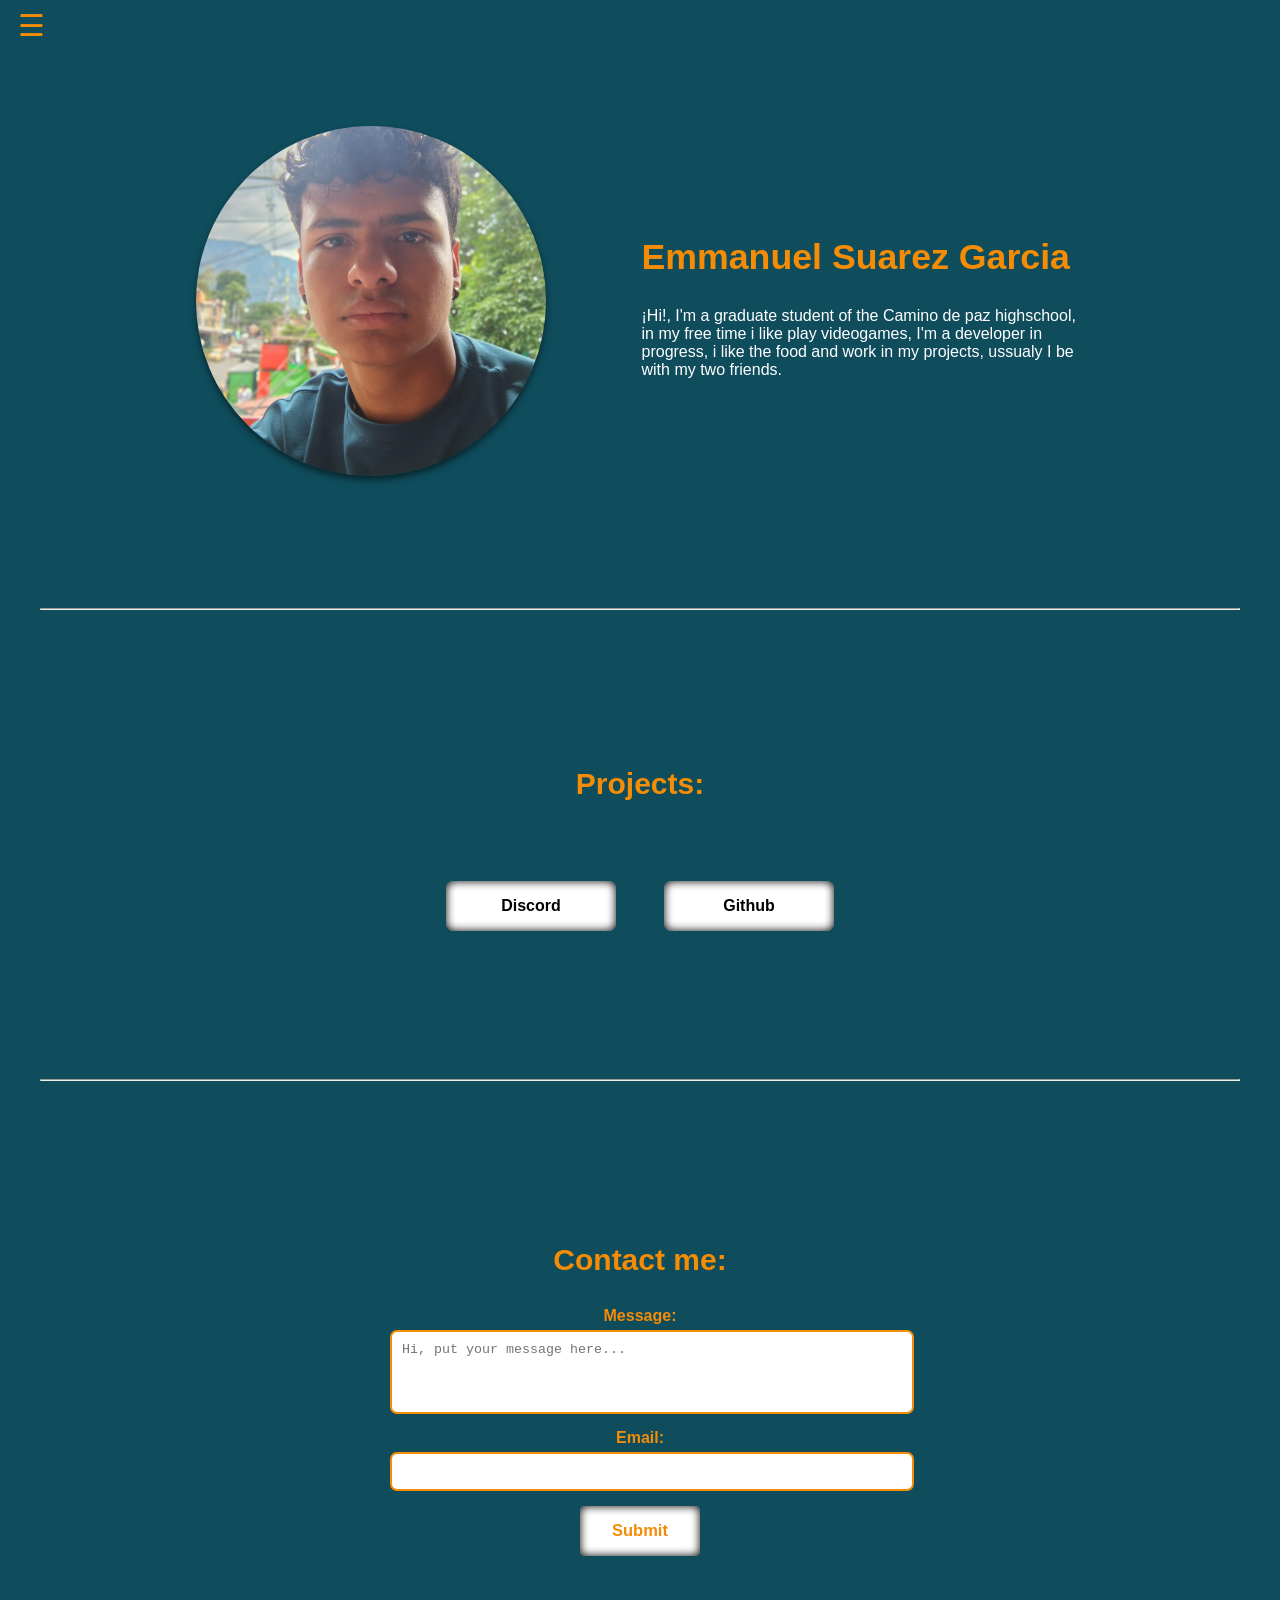
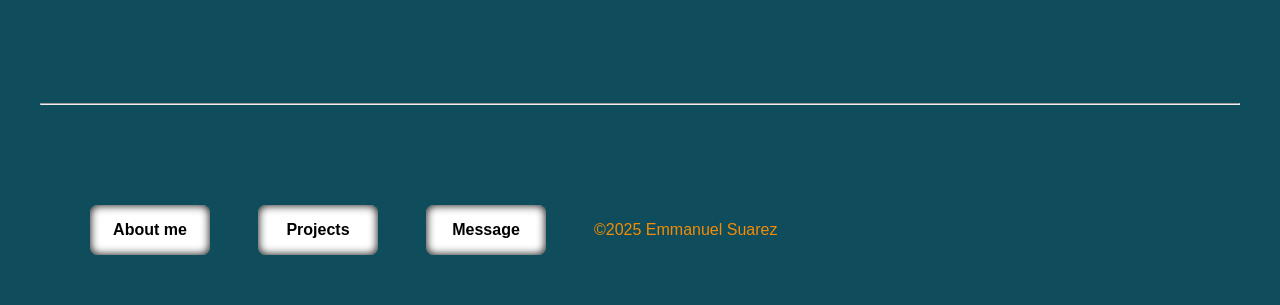
==== index.html @ 68e123f8 "Rename Index.html to index.html" ====
<!DOCTYPE html>
<html lang="es">

<head>
    <meta charset="UTF-8">
    <meta name="viewport" content="width=device-width, initial-scale=1.0">
    <link rel="stylesheet" href="Style.css">
    <title>Portfolio</title>
</head>

<body>

    <input type = "checkbox" id = "Menu" hidden>
    <label for = "Menu" class = "Button"> &#9776;</label>

    <nav id = "SideBar">
        <a href="Pets.html">PETS</a>
    </nav>

    <main>
        <section class="Me">
            
            <div id="Circule">
                <img src="Img/Dark.jpeg" alt="Waza">
            </div>

            <div id="Presentation">
                
                <header>
                <h1>Emmanuel Suarez Garcia</h1>
                </header>

                <p>¡Hi!, I'm a graduate student of the Camino de paz highschool, in my free time i like play videogames, I'm a developer in progress, i like the food and work in  my projects, ussualy I be with my two friends.</p>
                
            </div>
            

        </section>
    
        <hr id="DivisionP">
    
        <section class="Projects">

            <div>
                <h2>Projects:</h2>
                <ul>
                    <li><a class="Projects-Card" href="http://discordapp.com/users/718571503645622353" target="_blank">Discord</a></li>
                    <li><a class="Projects-Card" href="https://github.com/TheDarkness6859/Dev_Collection..git" target="_blank">Github</a></li>
                </ul>
            </div>

        </section>
        
        <hr id="DivisionF">

        <section class="Form">

            <h3>Contact me:</h3>

            <form action="https://formsubmit.co/suarezgarcia939@gmail.com" method="post">

                <div>
                    <Label for="Message">Message:</Label>
                    <textarea name="Message" id="Mess" rows="4" placeholder="Hi, put your message here..." required></textarea>
                </div>

                <div>
                    <label for="Email">Email:</label>
                    <input type="Email" name="Email" id="Email" required></input>
                </div>
                
                <div id="Submit">
                    <button id="Buttom" type="submit">Submit</button>
                </div>

            </form>
            
        </section>

        <hr id="Division">

        <footer class="Footer">

            <div>
                <a class="Faster" href="#">About me</a>
            </div>

            <div>
                <a class="Faster" href="#DivisionP">Projects</a>
            </div>

            <div>
                <a class="Faster" href="#DivisionF">Message</a>
            </div>

            <div>
                <p class="Copy">&copy;2025 Emmanuel Suarez</p>
            </div>

        </footer>

    </main>


</body>
</html>
---- Style.css ----
:root{
    --Main-Color: #0f4c5c;
    --Word-Color: #f48c06;
    --Lists-Color: #bc6c25;
    --Link-Color: #007bff;
    --Exclusive-Color: white;
    --Black-Color: black;
}

body{
    font-family: sans-serif;
    background-color: var(--Main-Color);
}

main {
    max-width: 1200px;
    margin: 0 auto;
    padding: 0 10px;
}

#Menu{
    display: none;
}

#Menu:checked ~ #SideBar{
    transform: translateX(0);
}

.Button{
    top: 10px;
    left: 10px;
    padding: 10px;
    color: var(--Word-Color);
    cursor: pointer;
    z-index: 1001;
    border-radius: 5px;
    font-size: 30px;
    transition: color 0.3s;
}

#SideBar{
    box-shadow: inset 0px 0px 10px 0 var(--Lists-Color);
    background-color: var(--Word-Color);
    z-index: 1000;
    transform: translateX(-250px);
    transition: transform 0.3s ease;
}

#SideBar{
    width: 170px;
    height: auto;
    top: 3.9rem;
    margin-left: 10px;
    border-radius: 1rem;
    padding-top: 0px;
}

#SideBar a {
    padding: 15px 20px;
    text-decoration: none;
    font-size: 18px;
    color: var(--Exclusive-Color);
    display: block;
    transition: transform 0.3s ease-in-out;
}

#SideBar a:hover{
    transform: scale(1.06);
    background-color: var(--Lists-Color);
}

#SideBar a:first-child {
    border-top-left-radius: 1rem;
    border-top-right-radius: 1rem;
}

#SideBar a:last-child {
    border-bottom: none;
    border-bottom-left-radius: 1rem;
    border-bottom-right-radius: 1rem;
}

.Me{
    display: flex;
    gap: 6rem;
    max-width: 100%;
    padding: 2rem;
    justify-content: center;
    align-items: center;
    flex-direction: column;
}

@media (min-width:768px){
    .Me{
        flex-direction: row;
        max-width: 900px;
        margin-left: auto;
        margin-right: auto;
    }
}

#Circule{
    width: 350px;
    height: 350px;
    border-radius: 50%;
    overflow: hidden;
    margin: 0;
    box-shadow: 0 4px 6px rgba(0, 0, 0, 0.5);
    transition: transform 0.3s ease-in-out;
}

#Circule:hover{
    transform: scale(1.05);
}

#Circule img{
    width: 100%;
    height: 100%;
    object-fit: cover;
}

#Presentation h1{
    font-size: 35.7px;
    color: var(--Word-Color);
}

#Presentation p{
    max-width: 443px;
    color: var(--Exclusive-Color)
}

.Projects{
    display: flex;
    align-items: center;
    flex-direction: column;
    max-width: 900px;
    padding: 2rem;
    margin: 6rem auto;
    color: var(--Exclusive-Color);
}

.Projects h2{
    font-size: 30px;
    text-align: center;
    color: var(--Word-Color);
}

.Projects ul{
    margin-top: 5rem;
    list-style: none;
    padding: 0;
    max-width: 900px;
    display: flex;
    flex-wrap: wrap;
    gap: 3rem;
    justify-content: center;
}

.Projects-Card{
    cursor: pointer;
    background-color: var(--Exclusive-Color);
    box-shadow: inset 0px 0px 10px 0 var(--Black-Color);
    color: var(--Black-Color);
    border-radius: 0.5rem;
    text-decoration: none;
    transition: all 0.3s ease-in-out;
    display: flex;
    justify-content: center;
    align-items: center;
    width: 170px;
    height: 50px;
    font-weight: bold;
}

.Projects-Card:hover{
    transform: scale(1.06);
    background-color: var(--Word-Color);
    color: var(--Exclusive-Color);
    box-shadow: 0px 0px 15px 0 var(--Black-Color), 
                inset 0px 0px 20px 0 var(--Lists-Color);
}

.Form{
    display: flex;
    flex-direction: column;
    align-items: center;
    padding: 2rem;
    margin: 6rem auto;
    max-width: 900px;
    color: var(--Word-Color);
}

.Form form{
    width: 100%;
    max-width: 500px;
}

.Form h3 {
    font-size: 30px;
    font-weight: bold;
    width: 100%;
    text-align: center;
}

.Form label {
    font-weight: bold;
    margin-bottom: 5px;
}

.Form form div {
    text-align: center;
    margin-bottom: 15px;
    display: flex;
    flex-direction: column;
}

.Form textarea{
    resize: none;
}

.Form textarea,
.Form input[type="Email"] {
    padding: 10px;
    border: 2px solid var(--Word-Color);
    border-radius: 7px;
    background-color: var(--Exclusive-Color);
    color: var(--Black-Color);
    width: 100%;
}

#Submit{
    display: flex;
    justify-content: center;
    align-items: center;
}

#Buttom{
    cursor: pointer;
    background-color: var(--Exclusive-Color);
    box-shadow: inset 0px 0px 10px 0 var(--Black-Color);
    color: var(--Word-Color);
    border-radius: 5px;
    transition: all 0.3s ease-in-out;
    font-size: 16.5px;
    font-weight: bold;
    width: 120px;
    height: 50px;
    border: none;
}

#Buttom:hover{
    transform: scale(1.06);
    background-color: var(--Word-Color);
    color: var(--Exclusive-Color);
    box-shadow: 0px 0px 15px 0 var(--Lists-Color), 
                inset 0px 0px 20px 0 var(--Lists-Color);
}

#DivisionP{
    margin: 100px 0;
}

#DivisionF{
    margin: 100px 0;
}

#Division{
    margin: 100px 0;
}

.Footer{
    display: flex;
    flex-wrap: wrap;
    gap: 3rem;
    margin: 50px 50px;
    justify-content: flex-start;
}

.Faster{
    font-weight: bold;
    color: var(--Black-Color);
    text-decoration: none;
    border-radius: 8px;
    background-color: var(--Exclusive-Color);
    box-shadow: inset 0px 0px 10px 0 var(--Black-Color);
    transition: all 0.3s ease-in-out;
    display: flex;
    justify-content: center;
    align-items: center;
    width: 120px;
    height: 50px;
}

.Faster:hover{
    transform: scale(1.06);
    background-color: var(--Word-Color);
    color: var(--Exclusive-Color);
    box-shadow: 0px 0px 15px 0 var(--Lists-Color), 
                inset 0px 0px 20px 0 var(--Lists-Color);
}

.Copy {
    color: var(--Word-Color);
    text-align: center;
}

.Title_Pets{
    text-align: center;
    color: var(--Word-Color);
}

.Pets{
    display: flex;
    justify-content: center;
    flex-wrap: wrap;
    gap: 50px;
    margin: 50px auto;
}

.Pets img{
    box-shadow: 0px 0px 30px 0 var(--Black-Color);
    width: 200px;
    height: 200px;
    border-radius: 50%;
    object-fit: cover;
}

.Pets article{
    margin-top: 15px;
    width: 210px;
}

.Pets_Card{
    border-radius: 10px;
    background-color: var(--Exclusive-Color);
    box-shadow: inset 0px 0px 20px 0 var(--Black-Color);
    transition: all 0.3s ease-in-out;
    cursor: pointer;
    flex-direction: column;
    display: flex;
    align-items: center;
    width: 350px;
    height: 450px;
    padding-top: 33px;
    margin-top: 0;
    text-align: center;
}

.Pets_Card:hover{
    transform: scale(1.06);
    background-color: var(--Word-Color);
    color: var(--Exclusive-Color);
    box-shadow: 0px 0px 15px 0 var(--Black-Color), 
                inset 0px 0px 20px 0 var(--Lists-Color);
}
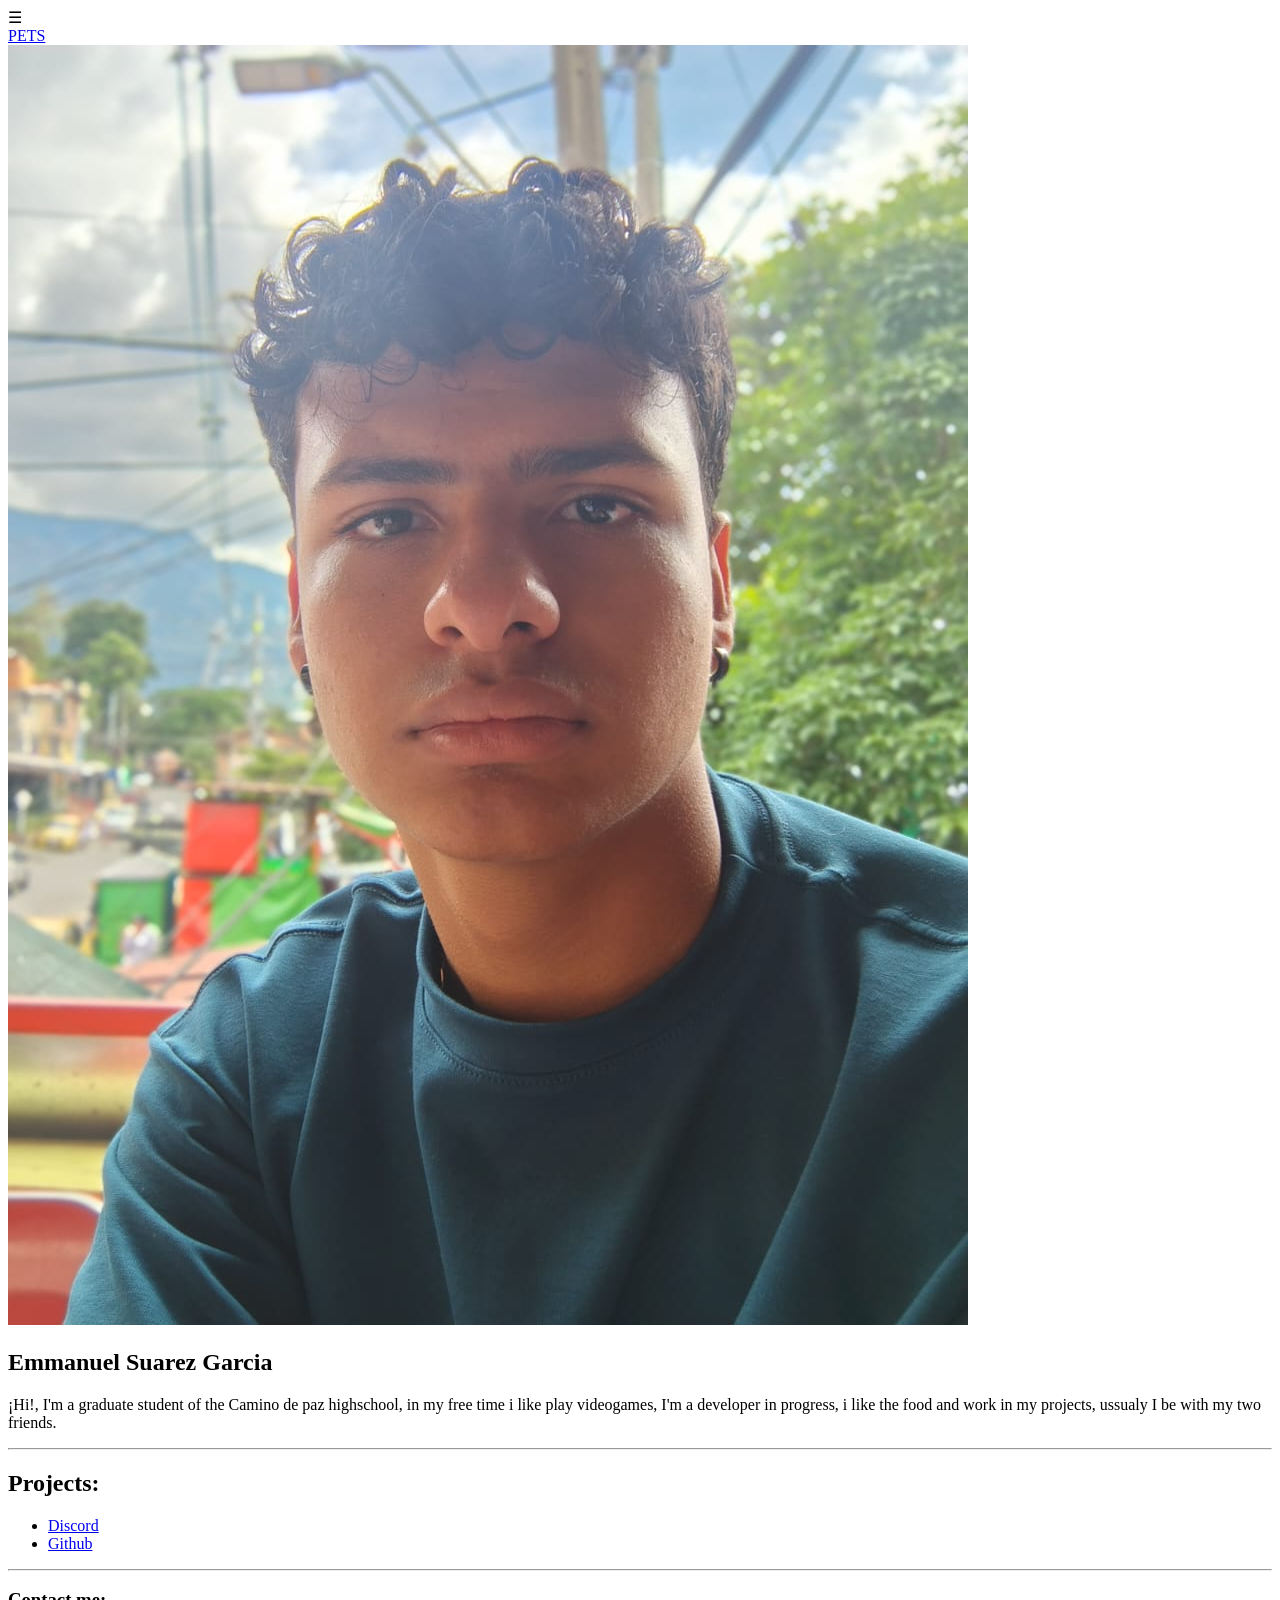
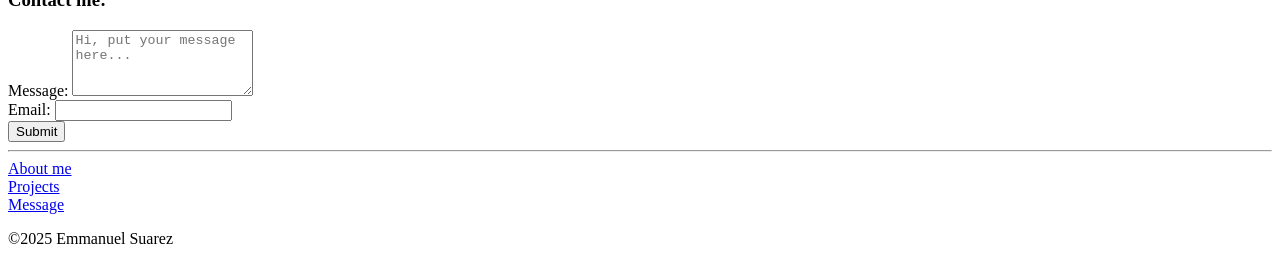
==== commit 0a4f3b9f: "Fix stylesheet link case sensitivity" ====
--- a/index.html
+++ b/index.html
@@ -4,7 +4,7 @@
 <head>
     <meta charset="UTF-8">
     <meta name="viewport" content="width=device-width, initial-scale=1.0">
-    <link rel="stylesheet" href="Style.css">
+    <link rel="stylesheet" href="style.css">
     <title>Portfolio</title>
 </head>
 
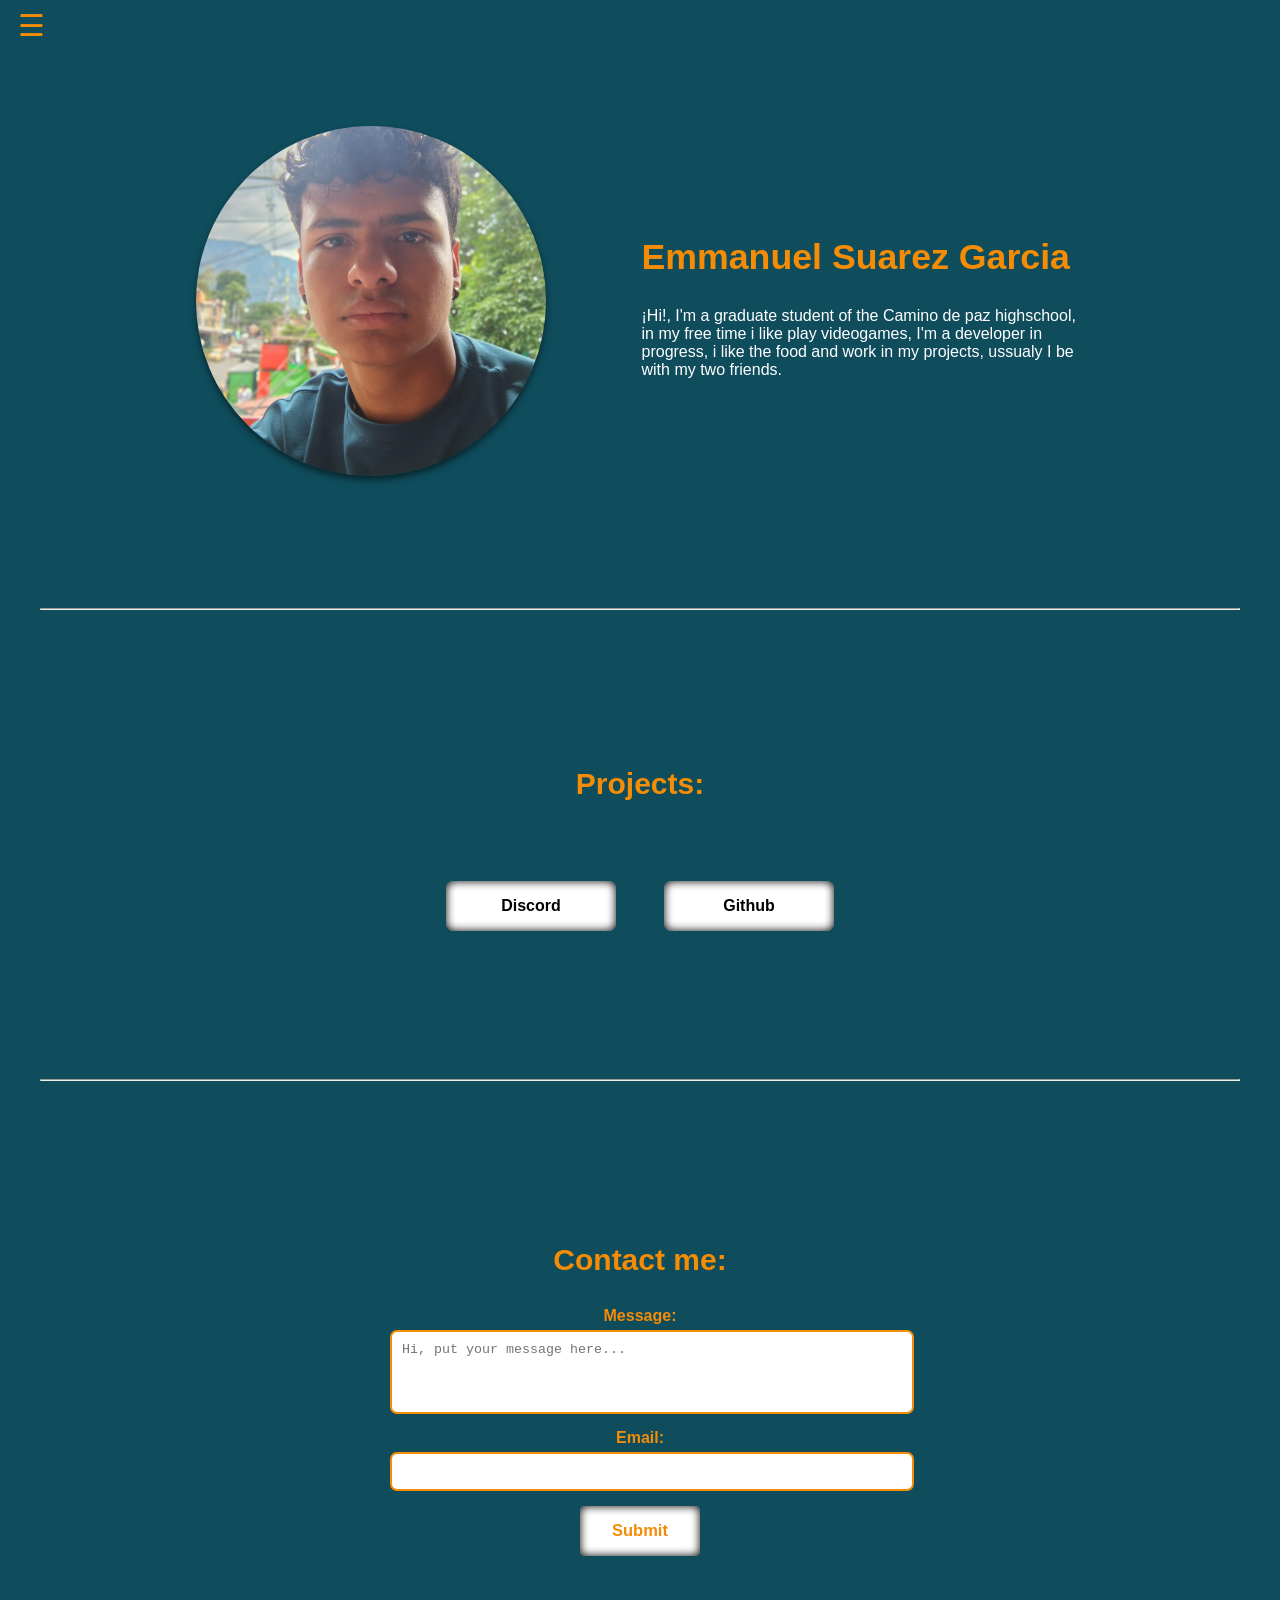
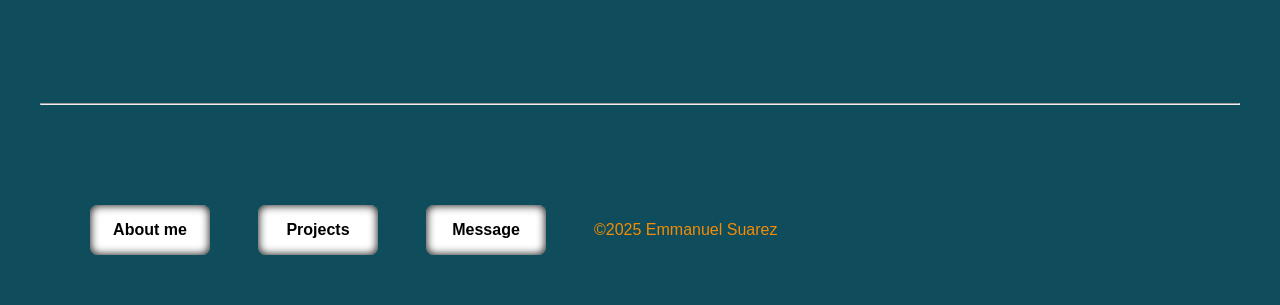
==== commit c27188db: "Fix link case sensitivity for pets.html" ====
--- a/index.html
+++ b/index.html
@@ -14,7 +14,7 @@
     <label for = "Menu" class = "Button"> &#9776;</label>
 
     <nav id = "SideBar">
-        <a href="Pets.html">PETS</a>
+        <a href="pets.html">PETS</a>
     </nav>
 
     <main>
--- a/style.css
+++ b/style.css
@@ -0,0 +1,355 @@
+:root{
+    --Main-Color: #0f4c5c;
+    --Word-Color: #f48c06;
+    --Lists-Color: #bc6c25;
+    --Link-Color: #007bff;
+    --Exclusive-Color: white;
+    --Black-Color: black;
+}
+
+body{
+    font-family: sans-serif;
+    background-color: var(--Main-Color);
+}
+
+main {
+    max-width: 1200px;
+    margin: 0 auto;
+    padding: 0 10px;
+}
+
+#Menu{
+    display: none;
+}
+
+#Menu:checked ~ #SideBar{
+    transform: translateX(0);
+}
+
+.Button{
+    top: 10px;
+    left: 10px;
+    padding: 10px;
+    color: var(--Word-Color);
+    cursor: pointer;
+    z-index: 1001;
+    border-radius: 5px;
+    font-size: 30px;
+    transition: color 0.3s;
+}
+
+#SideBar{
+    box-shadow: inset 0px 0px 10px 0 var(--Lists-Color);
+    background-color: var(--Word-Color);
+    z-index: 1000;
+    transform: translateX(-250px);
+    transition: transform 0.3s ease;
+}
+
+#SideBar{
+    width: 170px;
+    height: auto;
+    top: 3.9rem;
+    margin-left: 10px;
+    border-radius: 1rem;
+    padding-top: 0px;
+}
+
+#SideBar a {
+    padding: 15px 20px;
+    text-decoration: none;
+    font-size: 18px;
+    color: var(--Exclusive-Color);
+    display: block;
+    transition: transform 0.3s ease-in-out;
+}
+
+#SideBar a:hover{
+    transform: scale(1.06);
+    background-color: var(--Lists-Color);
+}
+
+#SideBar a:first-child {
+    border-top-left-radius: 1rem;
+    border-top-right-radius: 1rem;
+}
+
+#SideBar a:last-child {
+    border-bottom: none;
+    border-bottom-left-radius: 1rem;
+    border-bottom-right-radius: 1rem;
+}
+
+.Me{
+    display: flex;
+    gap: 6rem;
+    max-width: 100%;
+    padding: 2rem;
+    justify-content: center;
+    align-items: center;
+    flex-direction: column;
+}
+
+@media (min-width:768px){
+    .Me{
+        flex-direction: row;
+        max-width: 900px;
+        margin-left: auto;
+        margin-right: auto;
+    }
+}
+
+#Circule{
+    width: 350px;
+    height: 350px;
+    border-radius: 50%;
+    overflow: hidden;
+    margin: 0;
+    box-shadow: 0 4px 6px rgba(0, 0, 0, 0.5);
+    transition: transform 0.3s ease-in-out;
+}
+
+#Circule:hover{
+    transform: scale(1.05);
+}
+
+#Circule img{
+    width: 100%;
+    height: 100%;
+    object-fit: cover;
+}
+
+#Presentation h1{
+    font-size: 35.7px;
+    color: var(--Word-Color);
+}
+
+#Presentation p{
+    max-width: 443px;
+    color: var(--Exclusive-Color)
+}
+
+.Projects{
+    display: flex;
+    align-items: center;
+    flex-direction: column;
+    max-width: 900px;
+    padding: 2rem;
+    margin: 6rem auto;
+    color: var(--Exclusive-Color);
+}
+
+.Projects h2{
+    font-size: 30px;
+    text-align: center;
+    color: var(--Word-Color);
+}
+
+.Projects ul{
+    margin-top: 5rem;
+    list-style: none;
+    padding: 0;
+    max-width: 900px;
+    display: flex;
+    flex-wrap: wrap;
+    gap: 3rem;
+    justify-content: center;
+}
+
+.Projects-Card{
+    cursor: pointer;
+    background-color: var(--Exclusive-Color);
+    box-shadow: inset 0px 0px 10px 0 var(--Black-Color);
+    color: var(--Black-Color);
+    border-radius: 0.5rem;
+    text-decoration: none;
+    transition: all 0.3s ease-in-out;
+    display: flex;
+    justify-content: center;
+    align-items: center;
+    width: 170px;
+    height: 50px;
+    font-weight: bold;
+}
+
+.Projects-Card:hover{
+    transform: scale(1.06);
+    background-color: var(--Word-Color);
+    color: var(--Exclusive-Color);
+    box-shadow: 0px 0px 15px 0 var(--Black-Color), 
+                inset 0px 0px 20px 0 var(--Lists-Color);
+}
+
+.Form{
+    display: flex;
+    flex-direction: column;
+    align-items: center;
+    padding: 2rem;
+    margin: 6rem auto;
+    max-width: 900px;
+    color: var(--Word-Color);
+}
+
+.Form form{
+    width: 100%;
+    max-width: 500px;
+}
+
+.Form h3 {
+    font-size: 30px;
+    font-weight: bold;
+    width: 100%;
+    text-align: center;
+}
+
+.Form label {
+    font-weight: bold;
+    margin-bottom: 5px;
+}
+
+.Form form div {
+    text-align: center;
+    margin-bottom: 15px;
+    display: flex;
+    flex-direction: column;
+}
+
+.Form textarea{
+    resize: none;
+}
+
+.Form textarea,
+.Form input[type="Email"] {
+    padding: 10px;
+    border: 2px solid var(--Word-Color);
+    border-radius: 7px;
+    background-color: var(--Exclusive-Color);
+    color: var(--Black-Color);
+    width: 100%;
+}
+
+#Submit{
+    display: flex;
+    justify-content: center;
+    align-items: center;
+}
+
+#Buttom{
+    cursor: pointer;
+    background-color: var(--Exclusive-Color);
+    box-shadow: inset 0px 0px 10px 0 var(--Black-Color);
+    color: var(--Word-Color);
+    border-radius: 5px;
+    transition: all 0.3s ease-in-out;
+    font-size: 16.5px;
+    font-weight: bold;
+    width: 120px;
+    height: 50px;
+    border: none;
+}
+
+#Buttom:hover{
+    transform: scale(1.06);
+    background-color: var(--Word-Color);
+    color: var(--Exclusive-Color);
+    box-shadow: 0px 0px 15px 0 var(--Lists-Color), 
+                inset 0px 0px 20px 0 var(--Lists-Color);
+}
+
+#DivisionP{
+    margin: 100px 0;
+}
+
+#DivisionF{
+    margin: 100px 0;
+}
+
+#Division{
+    margin: 100px 0;
+}
+
+.Footer{
+    display: flex;
+    flex-wrap: wrap;
+    gap: 3rem;
+    margin: 50px 50px;
+    justify-content: flex-start;
+}
+
+.Faster{
+    font-weight: bold;
+    color: var(--Black-Color);
+    text-decoration: none;
+    border-radius: 8px;
+    background-color: var(--Exclusive-Color);
+    box-shadow: inset 0px 0px 10px 0 var(--Black-Color);
+    transition: all 0.3s ease-in-out;
+    display: flex;
+    justify-content: center;
+    align-items: center;
+    width: 120px;
+    height: 50px;
+}
+
+.Faster:hover{
+    transform: scale(1.06);
+    background-color: var(--Word-Color);
+    color: var(--Exclusive-Color);
+    box-shadow: 0px 0px 15px 0 var(--Lists-Color), 
+                inset 0px 0px 20px 0 var(--Lists-Color);
+}
+
+.Copy {
+    color: var(--Word-Color);
+    text-align: center;
+}
+
+.Title_Pets{
+    text-align: center;
+    color: var(--Word-Color);
+}
+
+.Pets{
+    display: flex;
+    justify-content: center;
+    flex-wrap: wrap;
+    gap: 50px;
+    margin: 50px auto;
+}
+
+.Pets img{
+    box-shadow: 0px 0px 30px 0 var(--Black-Color);
+    width: 200px;
+    height: 200px;
+    border-radius: 50%;
+    object-fit: cover;
+}
+
+.Pets article{
+    margin-top: 15px;
+    width: 210px;
+}
+
+.Pets_Card{
+    border-radius: 10px;
+    background-color: var(--Exclusive-Color);
+    box-shadow: inset 0px 0px 20px 0 var(--Black-Color);
+    transition: all 0.3s ease-in-out;
+    cursor: pointer;
+    flex-direction: column;
+    display: flex;
+    align-items: center;
+    width: 350px;
+    height: 450px;
+    padding-top: 33px;
+    margin-top: 0;
+    text-align: center;
+}
+
+.Pets_Card:hover{
+    transform: scale(1.06);
+    background-color: var(--Word-Color);
+    color: var(--Exclusive-Color);
+    box-shadow: 0px 0px 15px 0 var(--Black-Color), 
+                inset 0px 0px 20px 0 var(--Lists-Color);
+}
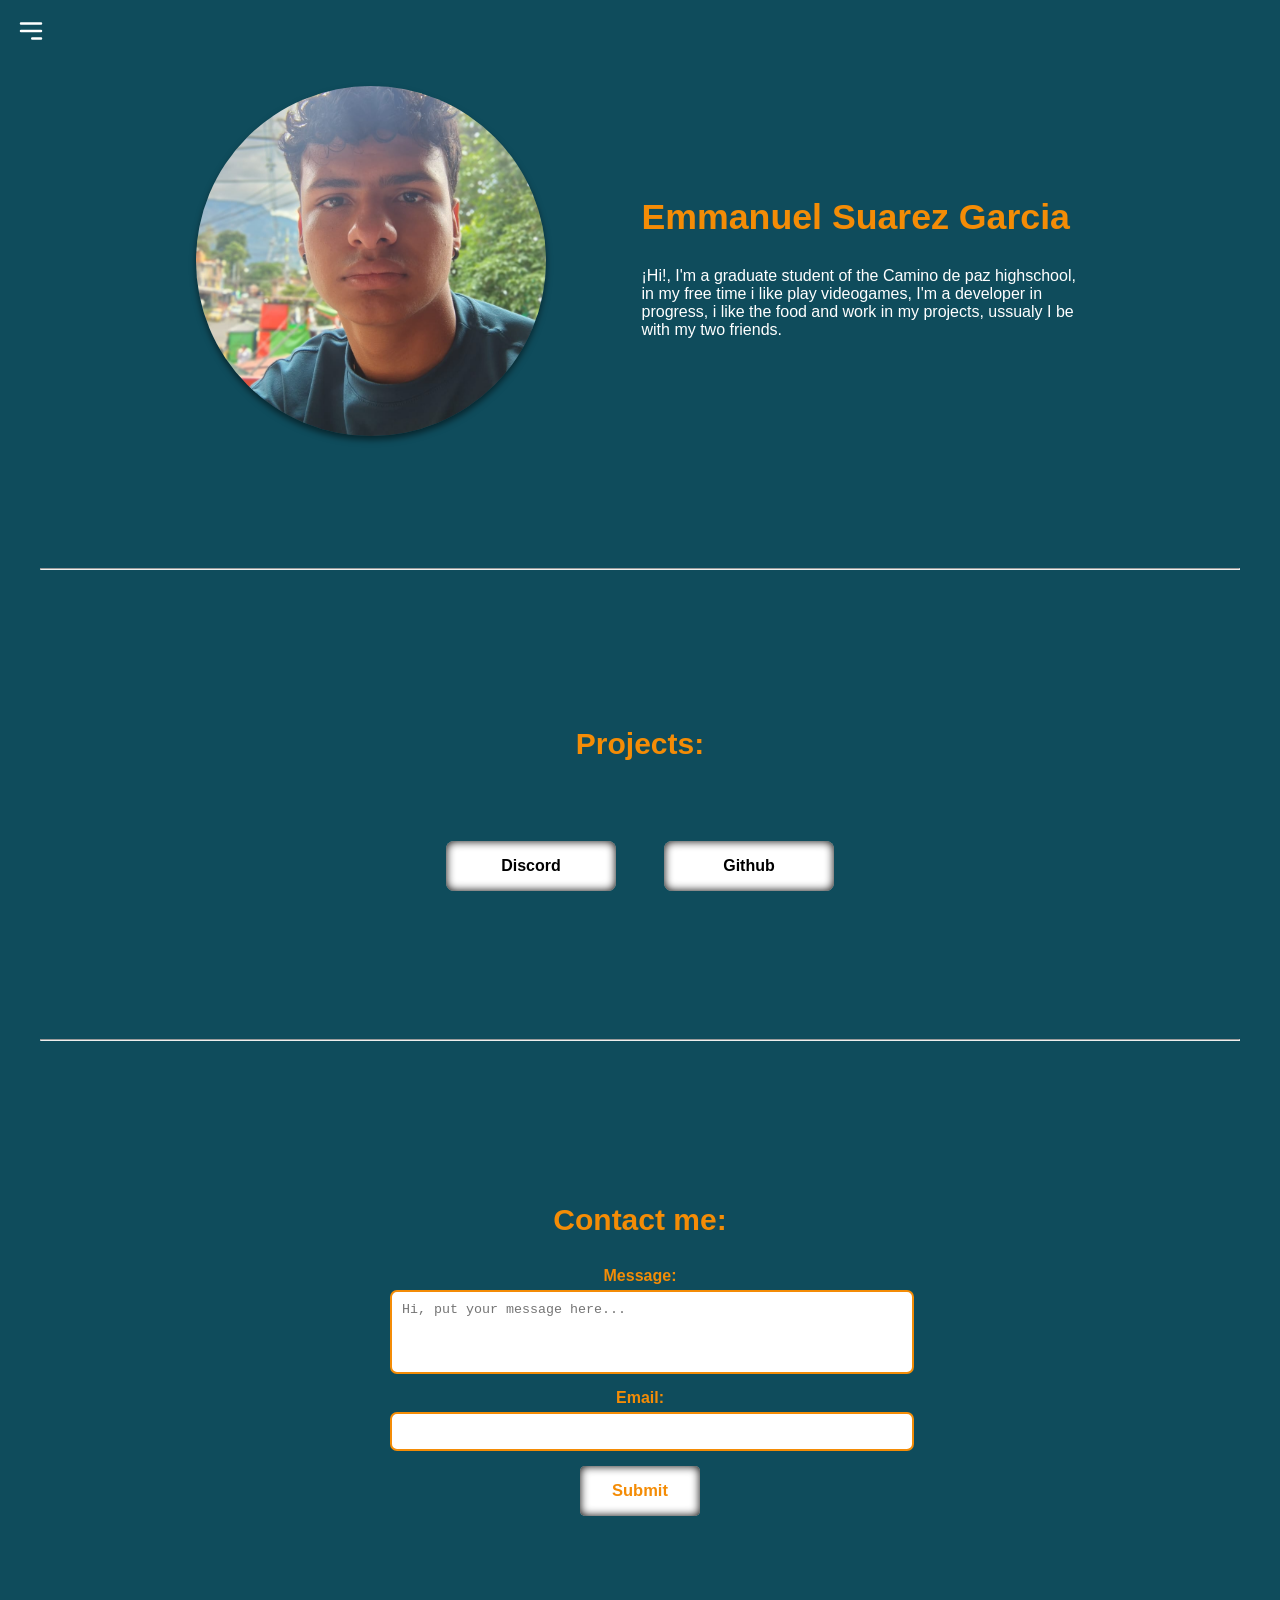
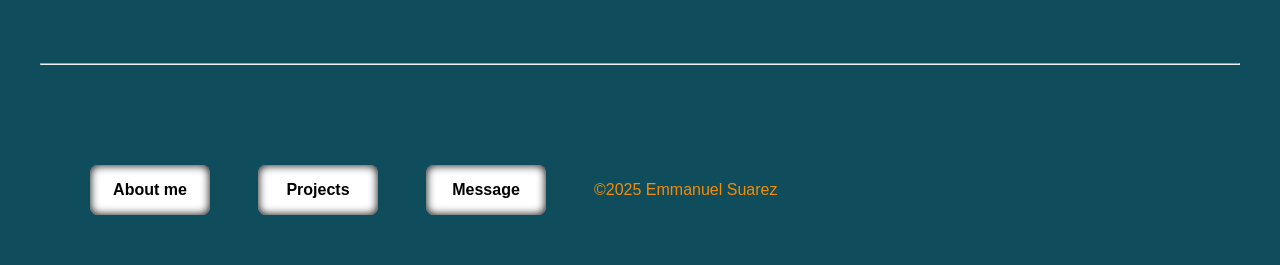
==== commit f89137d0: "Refactor:Update portfolio adding js" ====
--- a/index.html
+++ b/index.html
@@ -5,17 +5,27 @@
     <meta charset="UTF-8">
     <meta name="viewport" content="width=device-width, initial-scale=1.0">
     <link rel="stylesheet" href="style.css">
+    <script src="script.js" defer></script>
     <title>Portfolio</title>
 </head>
 
 <body>
 
-    <input type = "checkbox" id = "Menu" hidden>
-    <label for = "Menu" class = "Button"> &#9776;</label>
+    <nav>
+        <button id="Button">
 
-    <nav id = "SideBar">
+            <svg xmlns="http://www.w3.org/2000/svg" fill="none" viewBox="0 0 24 24" stroke="currentColor">
+                <path stroke-linecap="round" stroke-linejoin="round" stroke-width="2" d="M4 6h16M4 12h16m-7 6h7"/>
+            </svg>
+
+        </button>
+    </nav>
+
+    <aside id="Sidebar">
         <a href="pets.html">PETS</a>
-    </nav>
+    </aside>
+
+    <div id="Overlay"></div>
 
     <main>
         <section class="Me">
--- a/style.css
+++ b/style.css
@@ -1,62 +1,74 @@
+/* -------------------------------------- */
+/* --- 1. GLOBAL CSS VARIABLES (ROOT) --- */
+/* -------------------------------------- */
 :root{
-    --Main-Color: #0f4c5c;
-    --Word-Color: #f48c06;
-    --Lists-Color: #bc6c25;
+    --Main-Color: #0f4c5c; /* Main background color */
+    --Word-Color: #f48c06; /* Primary accent/text color */
+    --Lists-Color: #bc6c25; /* Secondary accent color (used for lists/hover) */
     --Link-Color: #007bff;
     --Exclusive-Color: white;
     --Black-Color: black;
 }
 
+/* -------------------------------------- */
+/* --- 2. BASE STYLES & LAYOUT (BODY) --- */
+/* -------------------------------------- */
 body{
     font-family: sans-serif;
     background-color: var(--Main-Color);
 }
 
 main {
-    max-width: 1200px;
-    margin: 0 auto;
+    max-width: 1200px; /* Container limit */
+    margin: 0 auto; /* Center content horizontally */
     padding: 0 10px;
 }
 
-#Menu{
-    display: none;
-}
-
-#Menu:checked ~ #SideBar{
+/* -------------------------------------- */
+/* --- 3. NAVIGATION (SIDEBAR) STYLES --- */
+/* -------------------------------------- */
+
+#Button{
+    background-color: transparent;
+    color: var(--Exclusive-Color);
+    border: none;
+    padding: 0.5rem;
+    border-radius: 0.5rem;
+    cursor: pointer;
+    transition: all ease-in-out 0.3s;
+    display: flex;
+    align-items: center;
+    justify-content: center;
+}
+
+#Button:hover {
+    color: var(--Word-Color);
+}
+
+#Button svg {
+    width: 30px;
+    height: 30px;
+}
+
+aside {
+    position: fixed;
+    top: 0;
+    left: 0;
+    height: 100%;
+    width: 256px;
+    background-color: var(--Word-Color);
+    color: #ffffff;
+    z-index: 40;
+    padding: 5rem 1.5rem 1.5rem 1.5rem;
+    transform: translateX(-100%);
+    transition: transform 0.3s ease-in-out;
+}
+
+.Sidebar-open {
     transform: translateX(0);
 }
 
-.Button{
-    top: 10px;
-    left: 10px;
-    padding: 10px;
-    color: var(--Word-Color);
-    cursor: pointer;
-    z-index: 1001;
-    border-radius: 5px;
-    font-size: 30px;
-    transition: color 0.3s;
-}
-
-#SideBar{
-    box-shadow: inset 0px 0px 10px 0 var(--Lists-Color);
-    background-color: var(--Word-Color);
-    z-index: 1000;
-    transform: translateX(-250px);
-    transition: transform 0.3s ease;
-}
-
-#SideBar{
-    width: 170px;
-    height: auto;
-    top: 3.9rem;
-    margin-left: 10px;
-    border-radius: 1rem;
-    padding-top: 0px;
-}
-
-#SideBar a {
-    padding: 15px 20px;
+#Sidebar a{
     text-decoration: none;
     font-size: 18px;
     color: var(--Exclusive-Color);
@@ -64,22 +76,30 @@
     transition: transform 0.3s ease-in-out;
 }
 
-#SideBar a:hover{
+#Sidebar a:hover{
     transform: scale(1.06);
-    background-color: var(--Lists-Color);
-}
-
-#SideBar a:first-child {
-    border-top-left-radius: 1rem;
-    border-top-right-radius: 1rem;
-}
-
-#SideBar a:last-child {
-    border-bottom: none;
-    border-bottom-left-radius: 1rem;
-    border-bottom-right-radius: 1rem;
-}
-
+}
+
+#Overlay {
+    position: fixed;
+    top: 0;
+    left: 0;
+    width: 100%;
+    height: 100%;
+    background-color: rgba(0, 0, 0, 0.5);
+    z-index: 30;
+    display: none; /* Oculto por defecto */
+}
+
+.Overlay-active {
+    display: block !important;
+}
+
+
+
+/* -------------------------------------- */
+/* --- 4. ME / PRESENTATION SECTION --- */
+/* -------------------------------------- */
 .Me{
     display: flex;
     gap: 6rem;
@@ -87,12 +107,12 @@
     padding: 2rem;
     justify-content: center;
     align-items: center;
-    flex-direction: column;
+    flex-direction: column; /* Mobile default: vertical stack */
 }
 
 @media (min-width:768px){
     .Me{
-        flex-direction: row;
+        flex-direction: row; /* Desktop: horizontal layout */
         max-width: 900px;
         margin-left: auto;
         margin-right: auto;
@@ -100,6 +120,7 @@
 }
 
 #Circule{
+    /* Image container for profile picture */
     width: 350px;
     height: 350px;
     border-radius: 50%;
@@ -129,6 +150,9 @@
     color: var(--Exclusive-Color)
 }
 
+/* -------------------------------------- */
+/* --- 5. PROJECTS SECTION --- */
+/* -------------------------------------- */
 .Projects{
     display: flex;
     align-items: center;
@@ -151,7 +175,7 @@
     padding: 0;
     max-width: 900px;
     display: flex;
-    flex-wrap: wrap;
+    flex-wrap: wrap; /* Allows cards to wrap on smaller screens */
     gap: 3rem;
     justify-content: center;
 }
@@ -180,6 +204,9 @@
                 inset 0px 0px 20px 0 var(--Lists-Color);
 }
 
+/* -------------------------------------- */
+/* --- 6. CONTACT FORM SECTION --- */
+/* -------------------------------------- */
 .Form{
     display: flex;
     flex-direction: column;
@@ -215,7 +242,7 @@
 }
 
 .Form textarea{
-    resize: none;
+    resize: none; /* Prevents user from resizing textarea */
 }
 
 .Form textarea,
@@ -235,6 +262,7 @@
 }
 
 #Buttom{
+    /* Submit button styling */
     cursor: pointer;
     background-color: var(--Exclusive-Color);
     box-shadow: inset 0px 0px 10px 0 var(--Black-Color);
@@ -256,6 +284,7 @@
                 inset 0px 0px 20px 0 var(--Lists-Color);
 }
 
+/* Section dividers/spacers */
 #DivisionP{
     margin: 100px 0;
 }
@@ -268,6 +297,9 @@
     margin: 100px 0;
 }
 
+/* -------------------------------------- */
+/* --- 7. FOOTER SECTION --- */
+/* -------------------------------------- */
 .Footer{
     display: flex;
     flex-wrap: wrap;
@@ -277,6 +309,7 @@
 }
 
 .Faster{
+    /* Footer link/button style */
     font-weight: bold;
     color: var(--Black-Color);
     text-decoration: none;
@@ -304,33 +337,44 @@
     text-align: center;
 }
 
+/* -------------------------------------- */
+/* --- 8. PETS SECTION (GRID LAYOUT) --- */
+/* -------------------------------------- */
 .Title_Pets{
     text-align: center;
     color: var(--Word-Color);
 }
 
-.Pets{
-    display: flex;
-    justify-content: center;
-    flex-wrap: wrap;
-    gap: 50px;
-    margin: 50px auto;
-}
-
-.Pets img{
-    box-shadow: 0px 0px 30px 0 var(--Black-Color);
-    width: 200px;
-    height: 200px;
-    border-radius: 50%;
-    object-fit: cover;
-}
-
-.Pets article{
-    margin-top: 15px;
-    width: 210px;
-}
+.Grid{
+    display: grid;
+    grid-template-columns: 1fr; /* Mobile-First: Single column default */
+    gap: 2rem;
+    padding-top: 3rem; 
+    width: 80%;
+}
+
+@media (min-width:768px){
+    .Grid{
+        grid-template-columns: repeat(3, 1fr); /* Desktop: Three equal columns */
+    }
+    /* Specific grid placement for large screen layout */
+    .Zeus{
+        grid-column: span 2; /* Zeus spans 2 columns */
+        grid-row: 3 ;
+    }
+    .Sasha{ 
+        grid-column: 3; /* Sasha is in the last column */
+        grid-row: 3;
+    }
+    .Neuma{
+        grid-column: span 3; /* Neuma spans the full 3 columns */
+        grid-row: 2;
+    }
+}
+
 
 .Pets_Card{
+    /* Card container styling */
     border-radius: 10px;
     background-color: var(--Exclusive-Color);
     box-shadow: inset 0px 0px 20px 0 var(--Black-Color);
@@ -339,17 +383,51 @@
     flex-direction: column;
     display: flex;
     align-items: center;
-    width: 350px;
+    justify-content: center;
     height: 450px;
     padding-top: 33px;
     margin-top: 0;
     text-align: center;
 }
 
+.Neuma, .Sasha, .Zeus{
+    /* Padding for specific cards */
+    padding: 20px 20px;
+}
+
+.Pets{
+    display: flex;
+    justify-content: center;
+    flex-wrap: wrap;
+    margin: 50px auto;
+}
+
+.Pets img{
+    /* Circular image style */
+    box-shadow: 0px 0px 30px 0 var(--Black-Color);
+    max-width: 100%;
+    width: 200px;
+    height: 200px;
+    border-radius: 50%;
+    object-fit: cover;
+}
+
+.Pets_Card .Ind{
+    /* Style for individual/larger images */
+    width: 400px;
+    height: 400px;
+}
+
+.Pets article{
+    margin-top: 15px;
+    width: 100%;
+    padding: 0 15px ;
+}
+
 .Pets_Card:hover{
     transform: scale(1.06);
     background-color: var(--Word-Color);
     color: var(--Exclusive-Color);
     box-shadow: 0px 0px 15px 0 var(--Black-Color), 
                 inset 0px 0px 20px 0 var(--Lists-Color);
-}
+}
